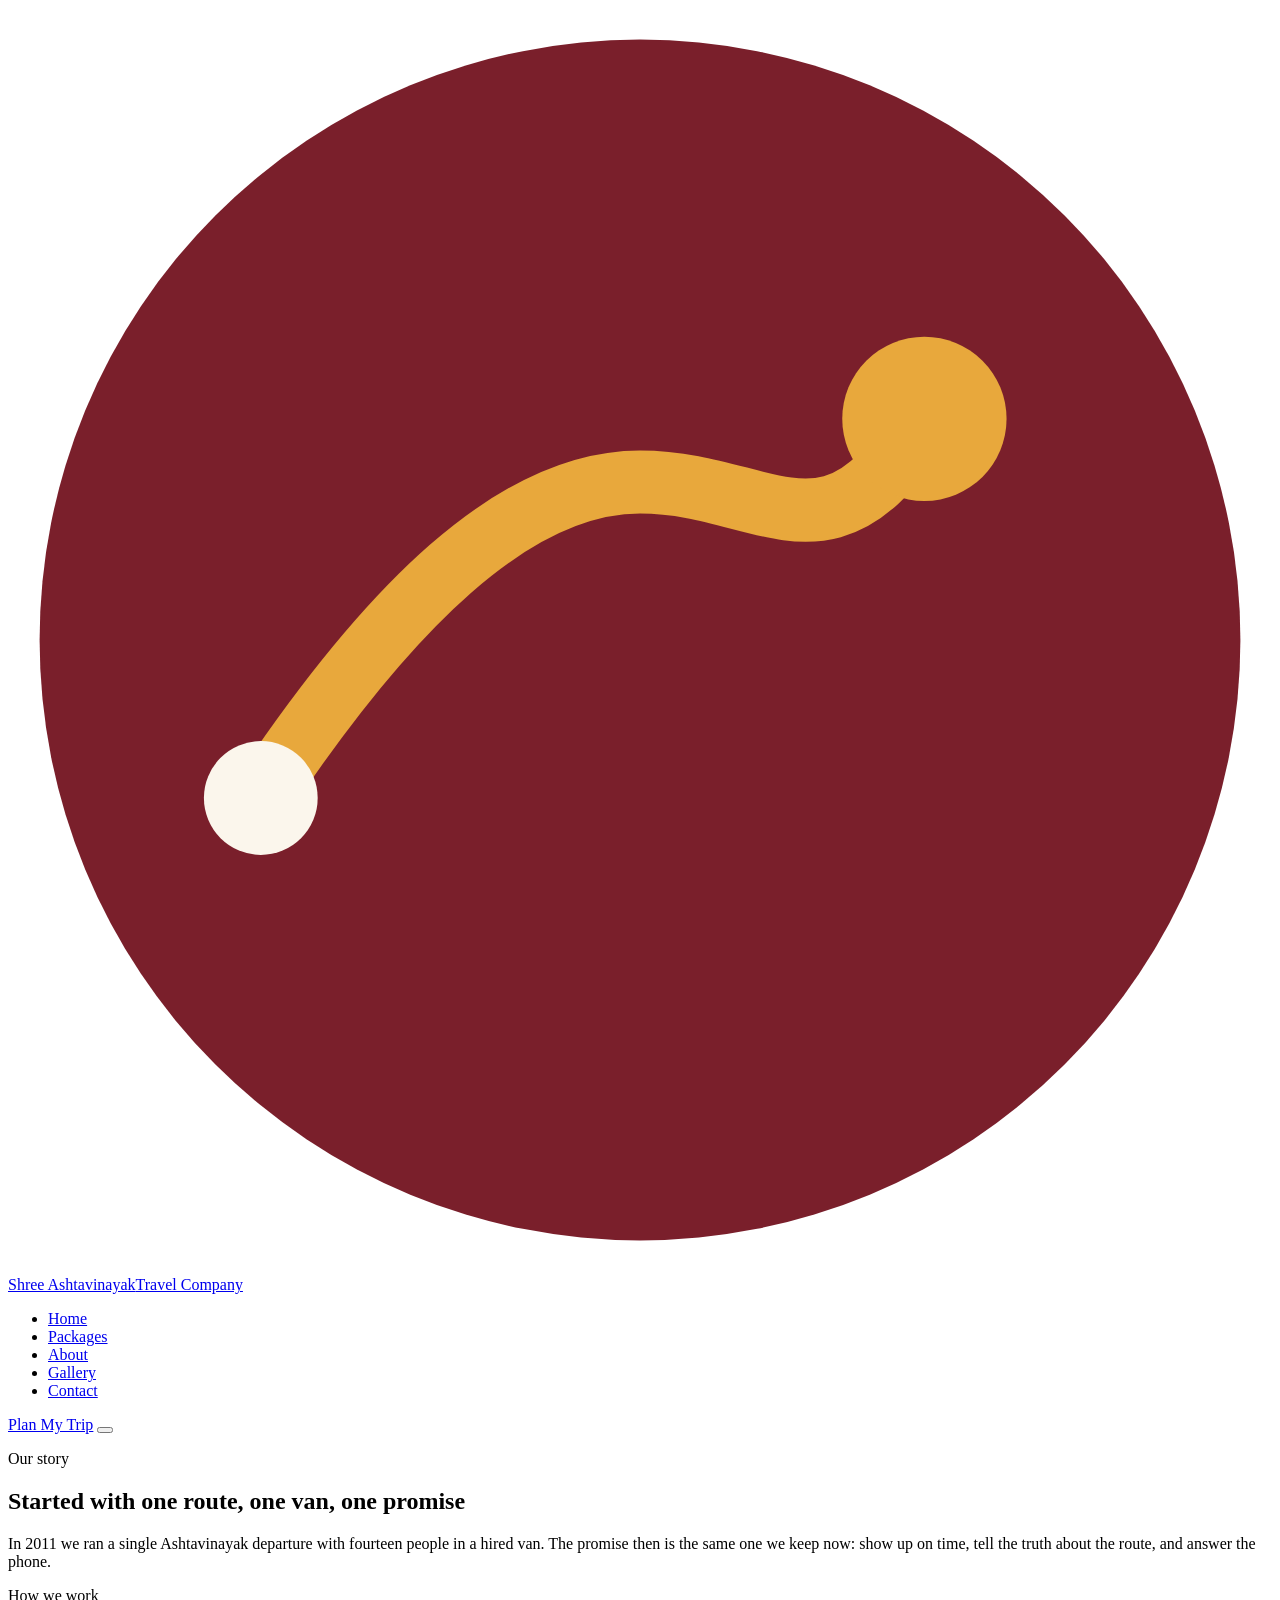
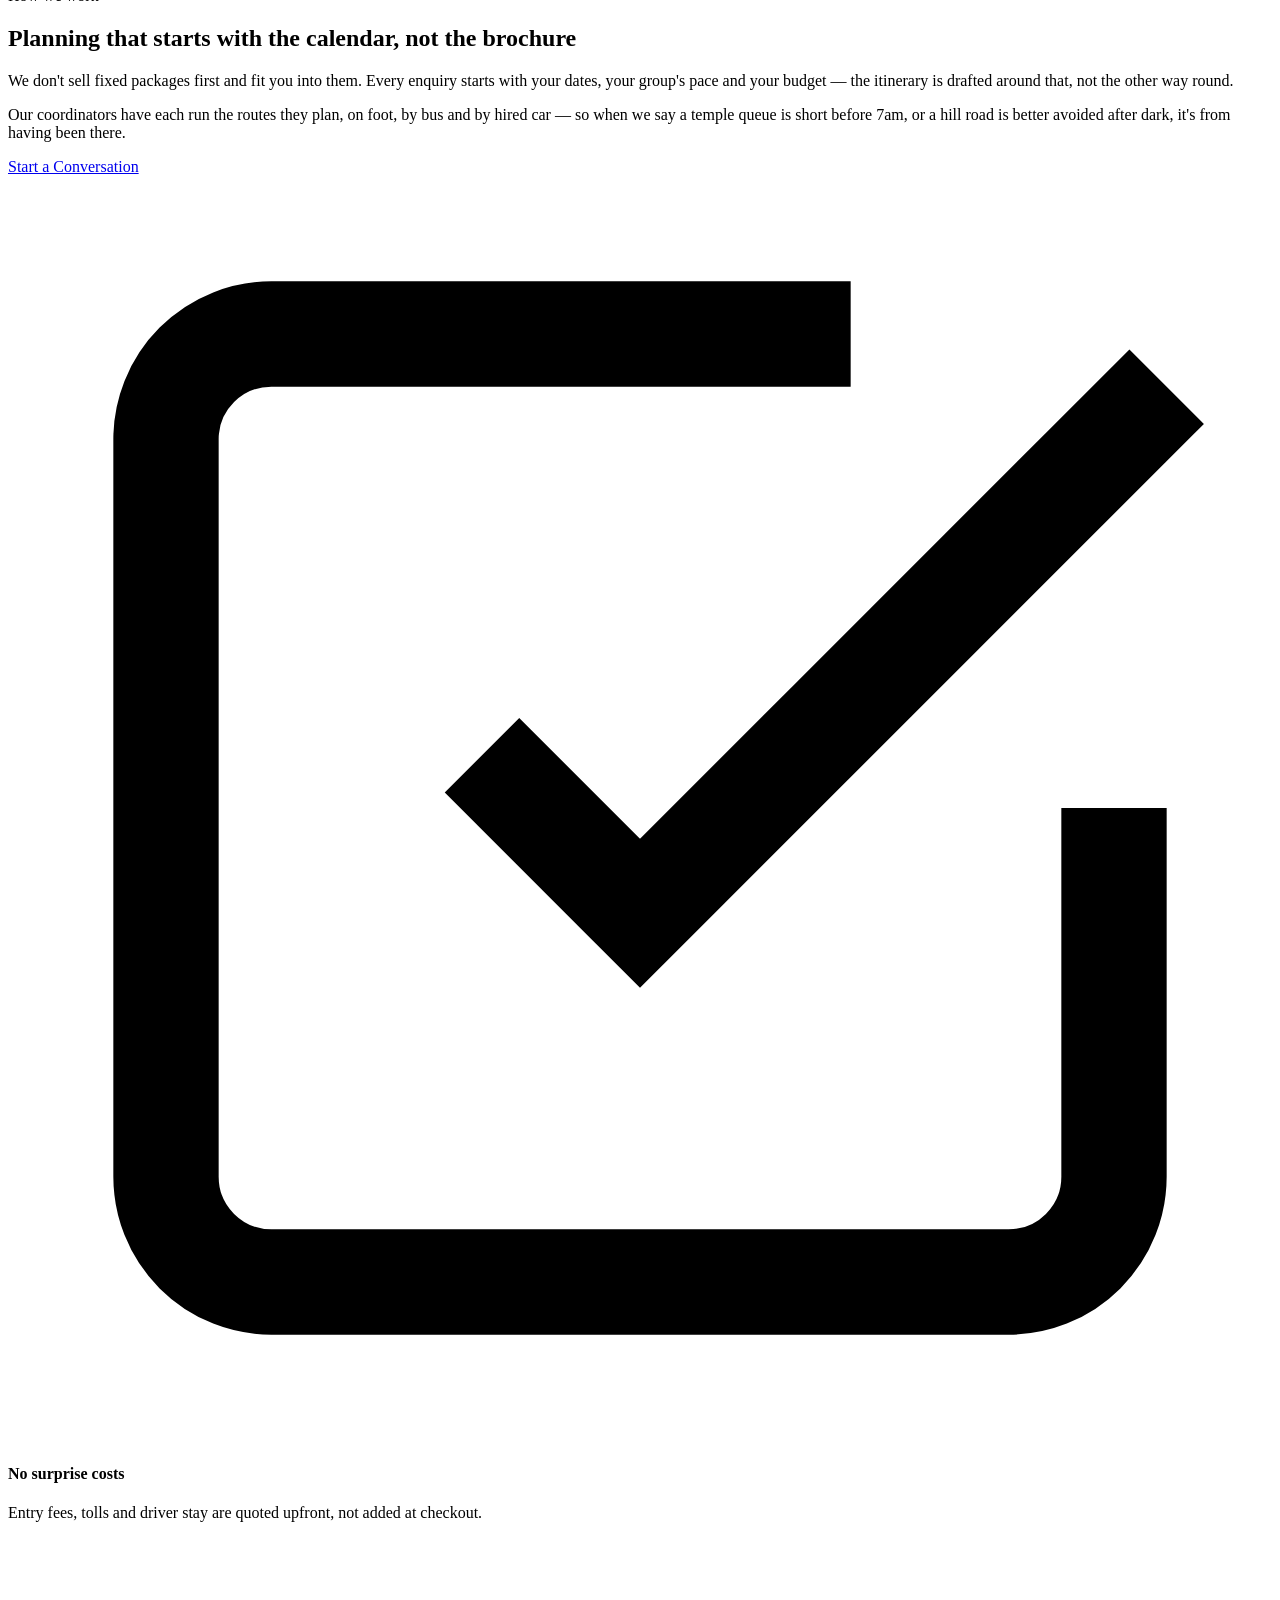
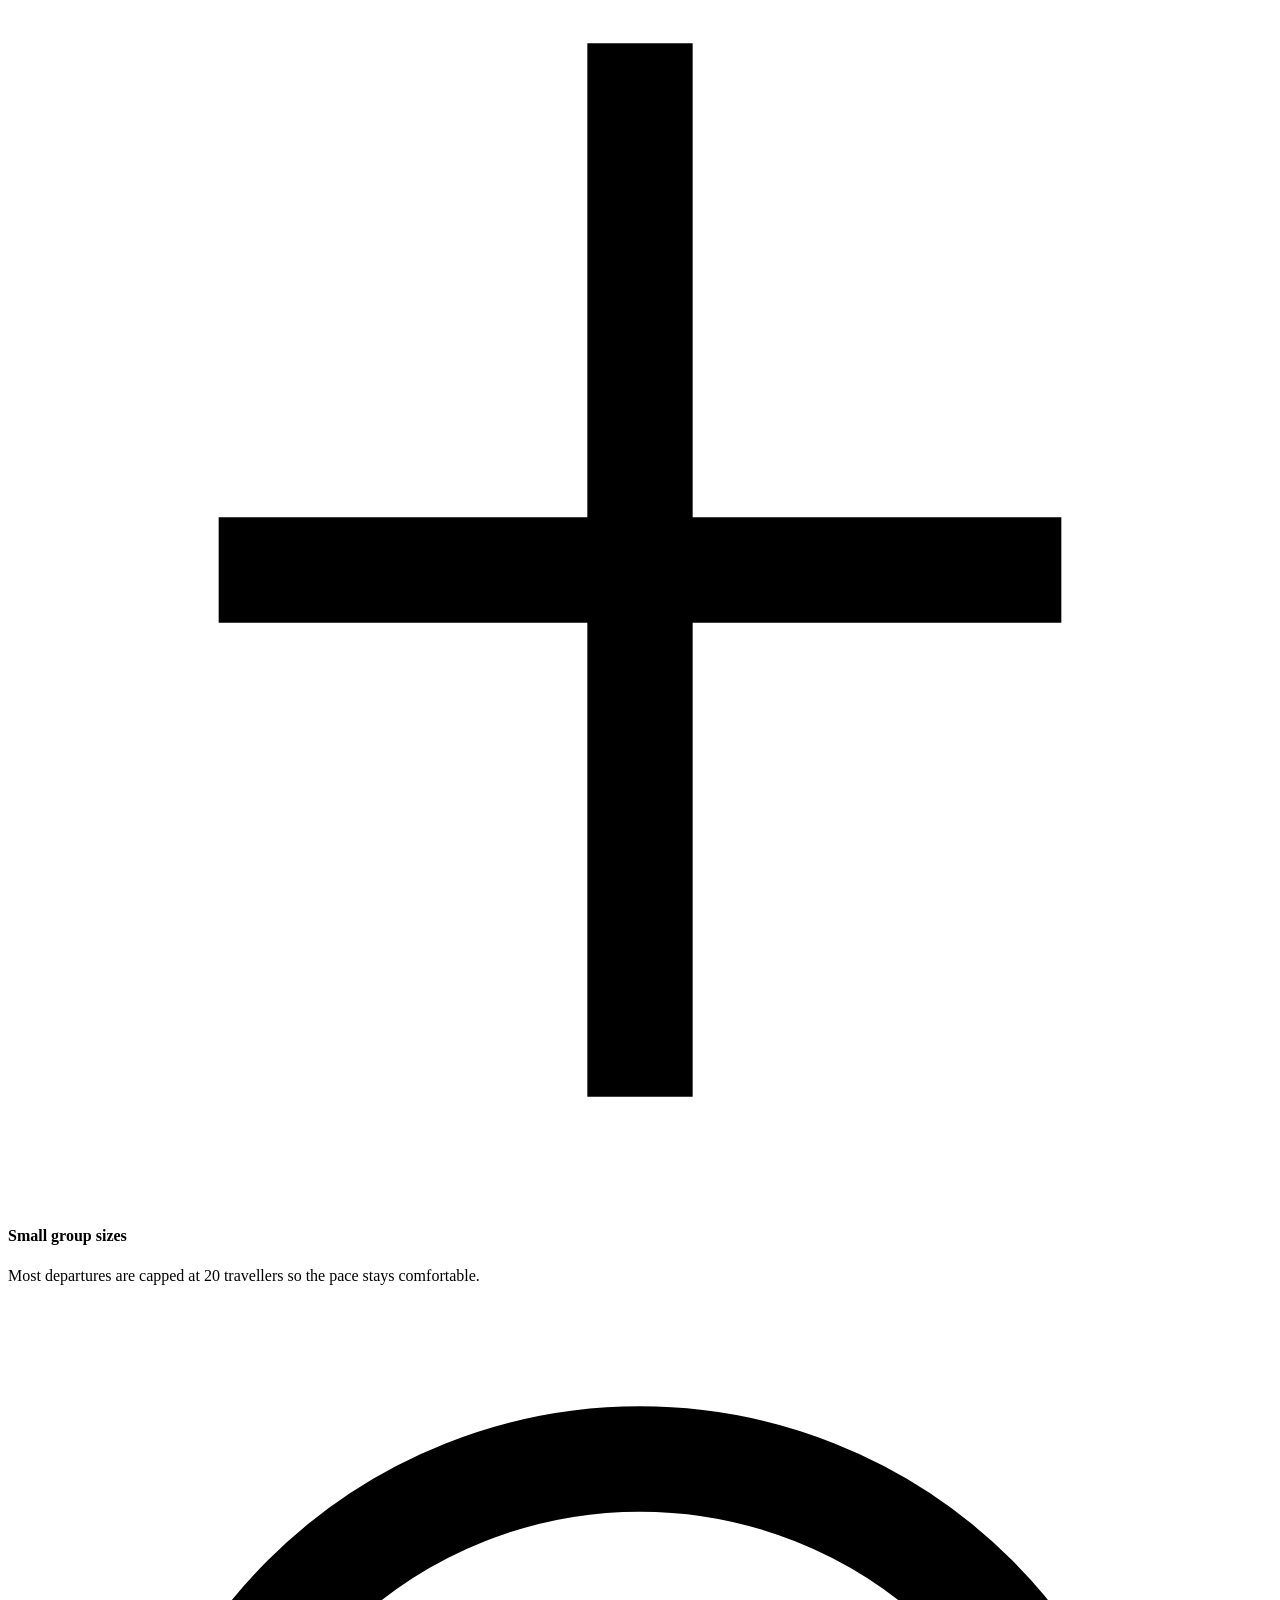
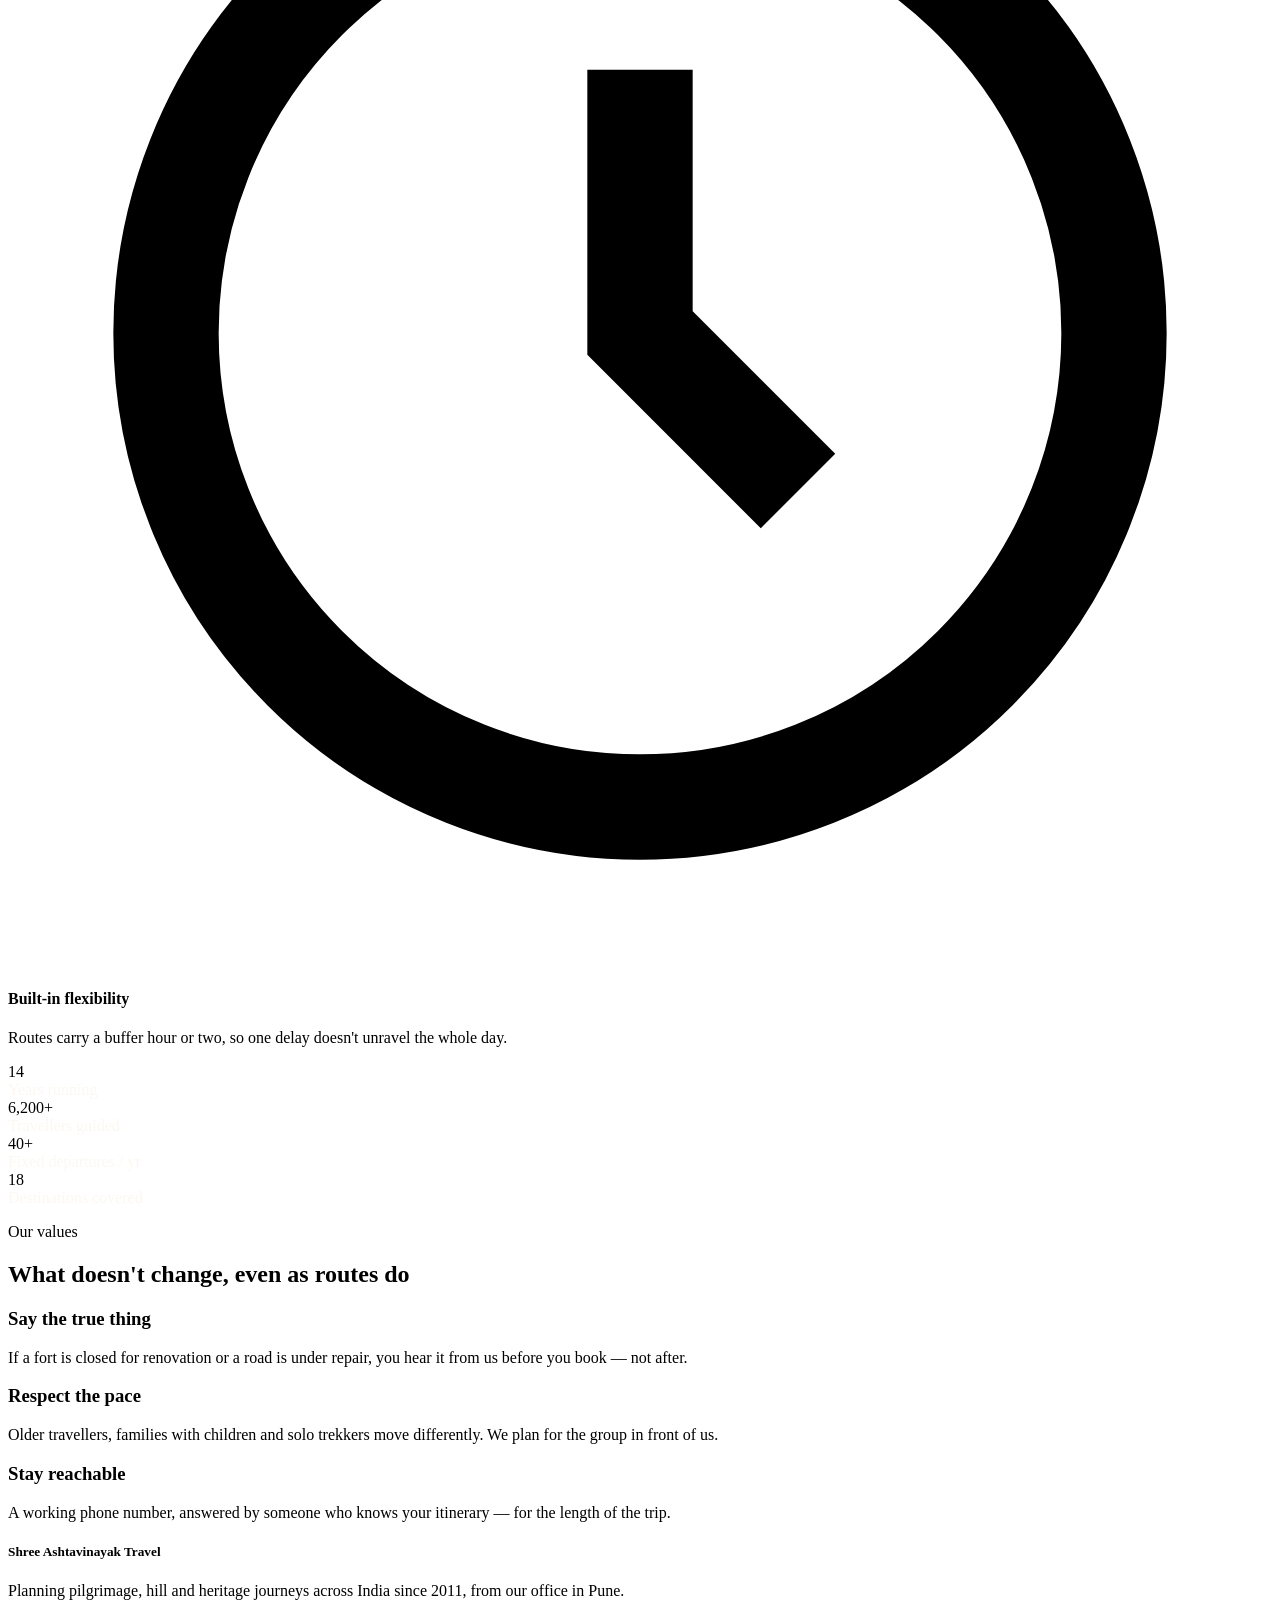
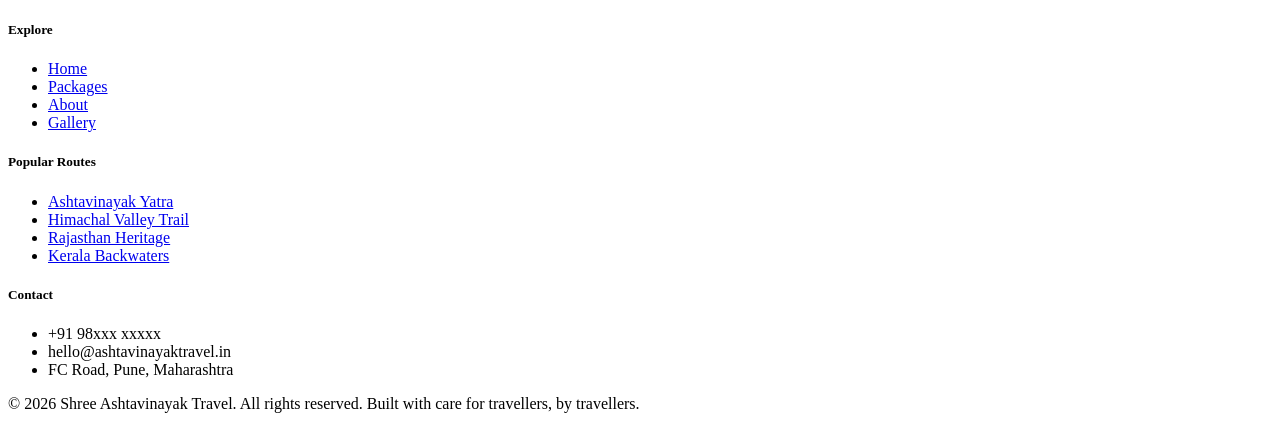
==== about.html @ e4ef9f4d "Add files via upload" ====
<!DOCTYPE html>
<html lang="en">
<head>
<meta charset="UTF-8">
<meta name="viewport" content="width=device-width, initial-scale=1.0">
<title>About — Shree Ashtavinayak Travel</title>
<link rel="preconnect" href="https://fonts.googleapis.com">
<link href="https://fonts.googleapis.com/css2?family=Fraunces:opsz,wght@9..144,500;9..144,600;9..144,700&family=Work+Sans:wght@400;500;600;700&display=swap" rel="stylesheet">
<link rel="stylesheet" href="css/styles.css">
</head>
<body>

<header class="site-header">
  <nav class="nav">
    <a href="index.html" class="logo">
      <svg class="logo-mark" viewBox="0 0 40 40" fill="none" xmlns="http://www.w3.org/2000/svg">
        <circle cx="20" cy="20" r="19" fill="#7A1F2B"/>
        <path d="M8 25c4-6 8-10 12-10s6 3 9-2" stroke="#E8A83C" stroke-width="2" stroke-linecap="round"/>
        <circle cx="29" cy="13" r="2.6" fill="#E8A83C"/>
        <circle cx="8" cy="25" r="1.8" fill="#FBF6EC"/>
      </svg>
      <span class="logo-text">Shree Ashtavinayak<span>Travel Company</span></span>
    </a>
    <ul class="nav-links">
      <li><a href="index.html">Home</a></li>
      <li><a href="packages.html">Packages</a></li>
      <li><a href="about.html" class="active">About</a></li>
      <li><a href="gallery.html">Gallery</a></li>
      <li><a href="contact.html">Contact</a></li>
    </ul>
    <div class="nav-cta">
      <a href="contact.html" class="btn btn-primary">Plan My Trip</a>
      <button class="nav-toggle" aria-label="Toggle menu"><span></span><span></span><span></span></button>
    </div>
  </nav>
</header>

<main>
  <section class="page-hero">
    <div class="wrap">
      <p class="eyebrow">Our story</p>
      <h1>Started with one route, one van, one promise</h1>
      <p>In 2011 we ran a single Ashtavinayak departure with fourteen people in a hired van. The promise then is the same one we keep now: show up on time, tell the truth about the route, and answer the phone.</p>
    </div>
  </section>

  <section style="padding-top:0">
    <div class="wrap grid-2" style="align-items:center;gap:56px">
      <div>
        <p class="eyebrow">How we work</p>
        <h2>Planning that starts with the calendar, not the brochure</h2>
        <p>We don't sell fixed packages first and fit you into them. Every enquiry starts with your dates, your group's pace and your budget — the itinerary is drafted around that, not the other way round.</p>
        <p>Our coordinators have each run the routes they plan, on foot, by bus and by hired car — so when we say a temple queue is short before 7am, or a hill road is better avoided after dark, it's from having been there.</p>
        <a href="contact.html" class="btn btn-primary">Start a Conversation</a>
      </div>
      <div class="feature-row" style="flex-direction:column;gap:22px">
        <div class="feature-row">
          <div class="feature-icon"><svg viewBox="0 0 24 24" fill="none" stroke="currentColor" stroke-width="2"><path d="M9 11l3 3L22 4M21 12v7a2 2 0 0 1-2 2H5a2 2 0 0 1-2-2V5a2 2 0 0 1 2-2h11"/></svg></div>
          <div><h4>No surprise costs</h4><p>Entry fees, tolls and driver stay are quoted upfront, not added at checkout.</p></div>
        </div>
        <div class="feature-row">
          <div class="feature-icon"><svg viewBox="0 0 24 24" fill="none" stroke="currentColor" stroke-width="2"><path d="M12 2 L12 22 M4 12 L20 12"/></svg></div>
          <div><h4>Small group sizes</h4><p>Most departures are capped at 20 travellers so the pace stays comfortable.</p></div>
        </div>
        <div class="feature-row">
          <div class="feature-icon"><svg viewBox="0 0 24 24" fill="none" stroke="currentColor" stroke-width="2"><circle cx="12" cy="12" r="9"/><path d="M12 7v5l3 3"/></svg></div>
          <div><h4>Built-in flexibility</h4><p>Routes carry a buffer hour or two, so one delay doesn't unravel the whole day.</p></div>
        </div>
      </div>
    </div>
  </section>

  <section class="bg-maroon">
    <div class="wrap stat-grid">
      <div><div class="stat-num">14</div><div class="stat-label" style="color:rgba(251,246,236,.75)">Years running</div></div>
      <div><div class="stat-num">6,200+</div><div class="stat-label" style="color:rgba(251,246,236,.75)">Travellers guided</div></div>
      <div><div class="stat-num">40+</div><div class="stat-label" style="color:rgba(251,246,236,.75)">Fixed departures / yr</div></div>
      <div><div class="stat-num">18</div><div class="stat-label" style="color:rgba(251,246,236,.75)">Destinations covered</div></div>
    </div>
  </section>

  <section class="bg-sand">
    <div class="wrap">
      <div class="section-head center">
        <p class="eyebrow" style="justify-content:center">Our values</p>
        <h2>What doesn't change, even as routes do</h2>
      </div>
      <div class="grid-3">
        <div class="card"><div class="card-body">
          <h3>Say the true thing</h3>
          <p>If a fort is closed for renovation or a road is under repair, you hear it from us before you book — not after.</p>
        </div></div>
        <div class="card"><div class="card-body">
          <h3>Respect the pace</h3>
          <p>Older travellers, families with children and solo trekkers move differently. We plan for the group in front of us.</p>
        </div></div>
        <div class="card"><div class="card-body">
          <h3>Stay reachable</h3>
          <p>A working phone number, answered by someone who knows your itinerary — for the length of the trip.</p>
        </div></div>
      </div>
    </div>
  </section>
</main>

<footer class="site-footer">
  <div class="wrap">
    <div class="foot-grid">
      <div class="foot-about">
        <h5>Shree Ashtavinayak Travel</h5>
        <p>Planning pilgrimage, hill and heritage journeys across India since 2011, from our office in Pune.</p>
      </div>
      <div>
        <h5>Explore</h5>
        <ul>
          <li><a href="index.html">Home</a></li>
          <li><a href="packages.html">Packages</a></li>
          <li><a href="about.html">About</a></li>
          <li><a href="gallery.html">Gallery</a></li>
        </ul>
      </div>
      <div>
        <h5>Popular Routes</h5>
        <ul>
          <li><a href="packages.html">Ashtavinayak Yatra</a></li>
          <li><a href="packages.html">Himachal Valley Trail</a></li>
          <li><a href="packages.html">Rajasthan Heritage</a></li>
          <li><a href="packages.html">Kerala Backwaters</a></li>
        </ul>
      </div>
      <div>
        <h5>Contact</h5>
        <ul>
          <li>+91 98xxx xxxxx</li>
          <li>hello@ashtavinayaktravel.in</li>
          <li>FC Road, Pune, Maharashtra</li>
        </ul>
      </div>
    </div>
    <div class="divider" style="background:rgba(251,246,236,.14)"></div>
    <div class="foot-bottom">
      <span>© 2026 Shree Ashtavinayak Travel. All rights reserved.</span>
      <span>Built with care for travellers, by travellers.</span>
    </div>
  </div>
</footer>

<script src="js/script.js"></script>
</body>
</html>
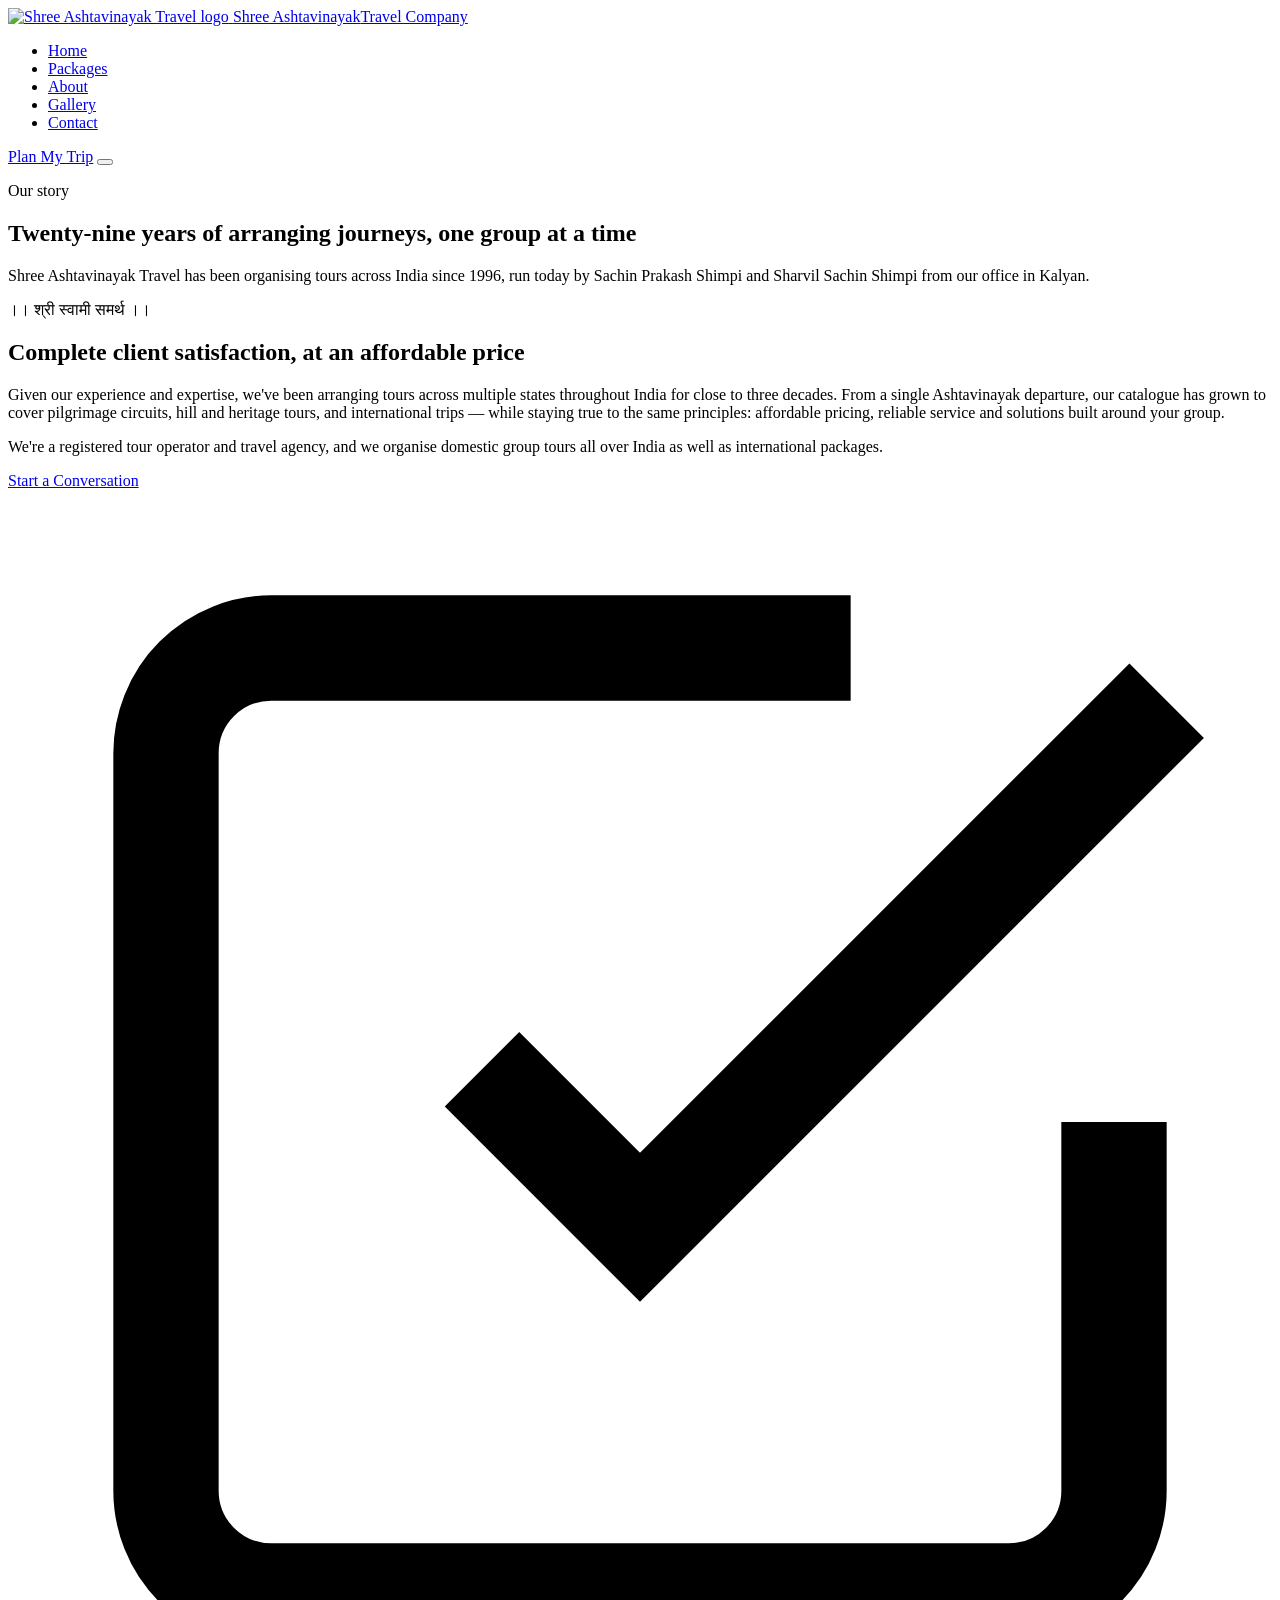
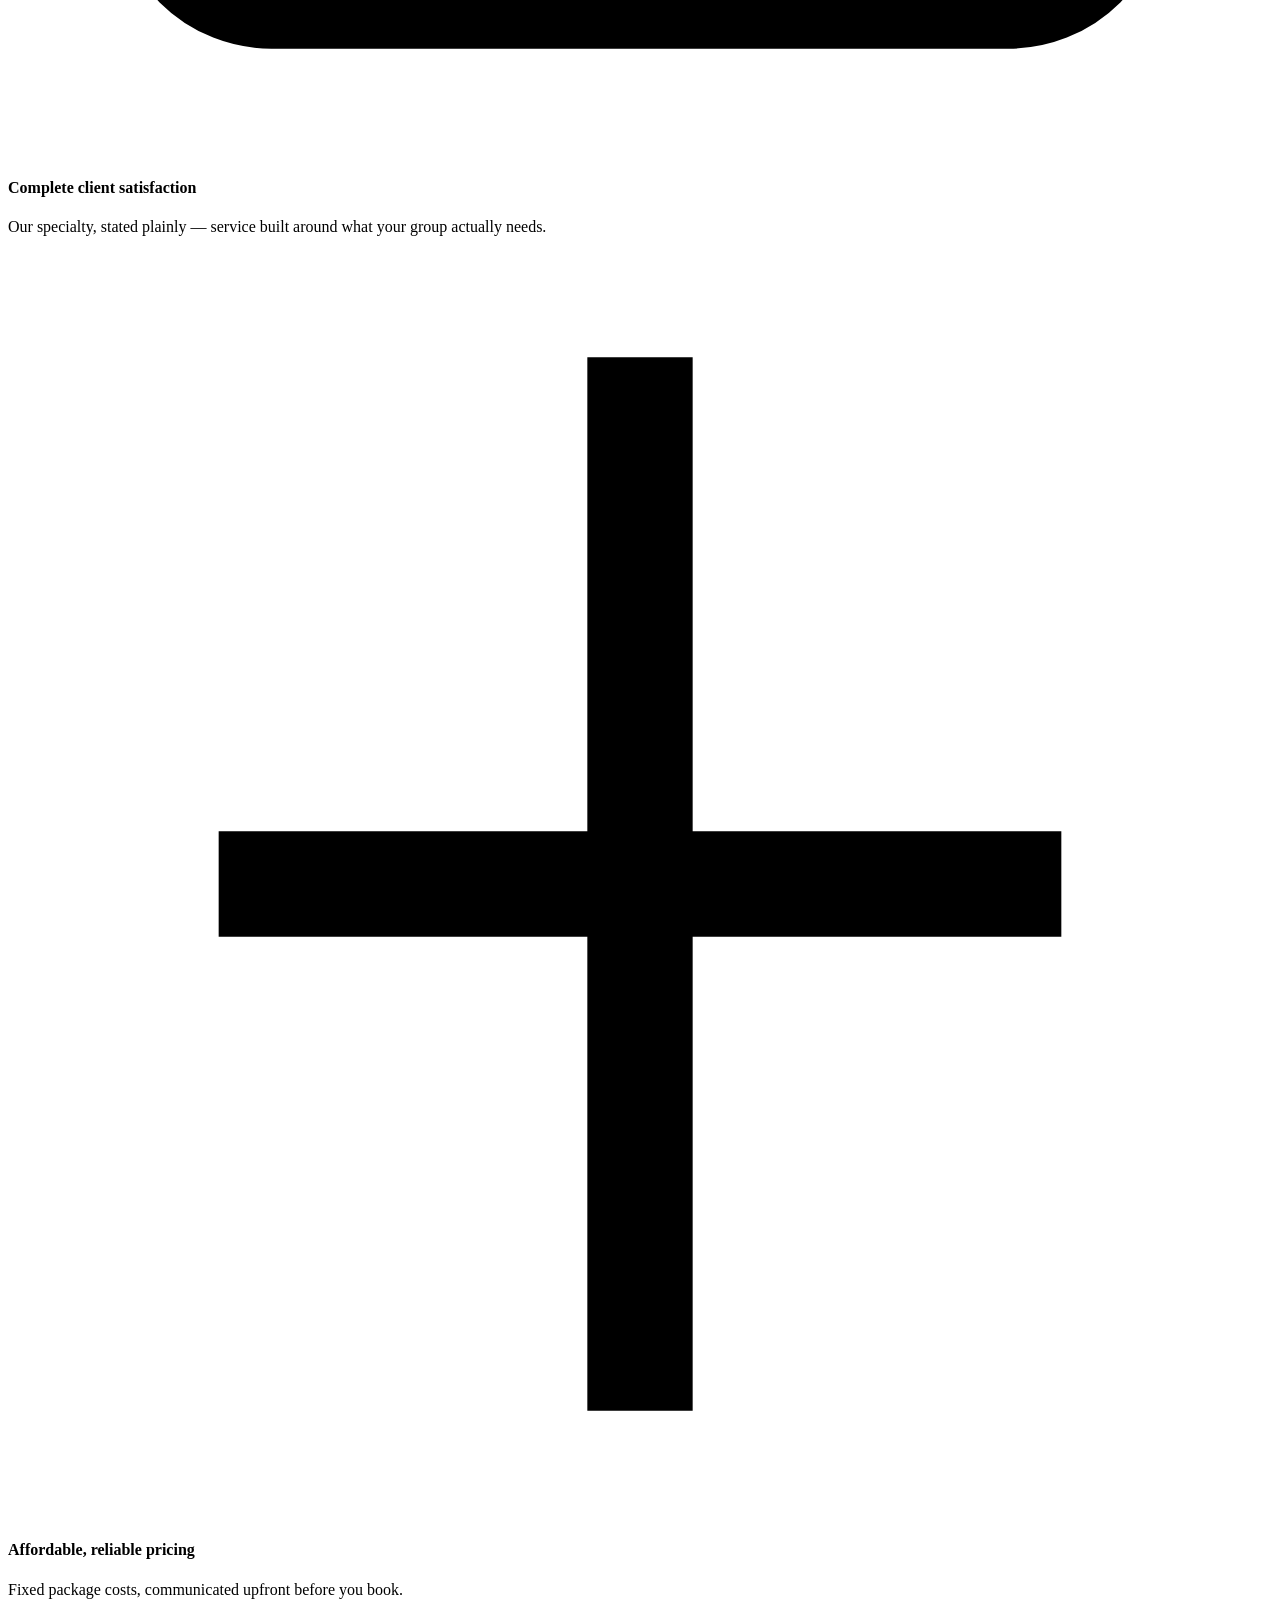
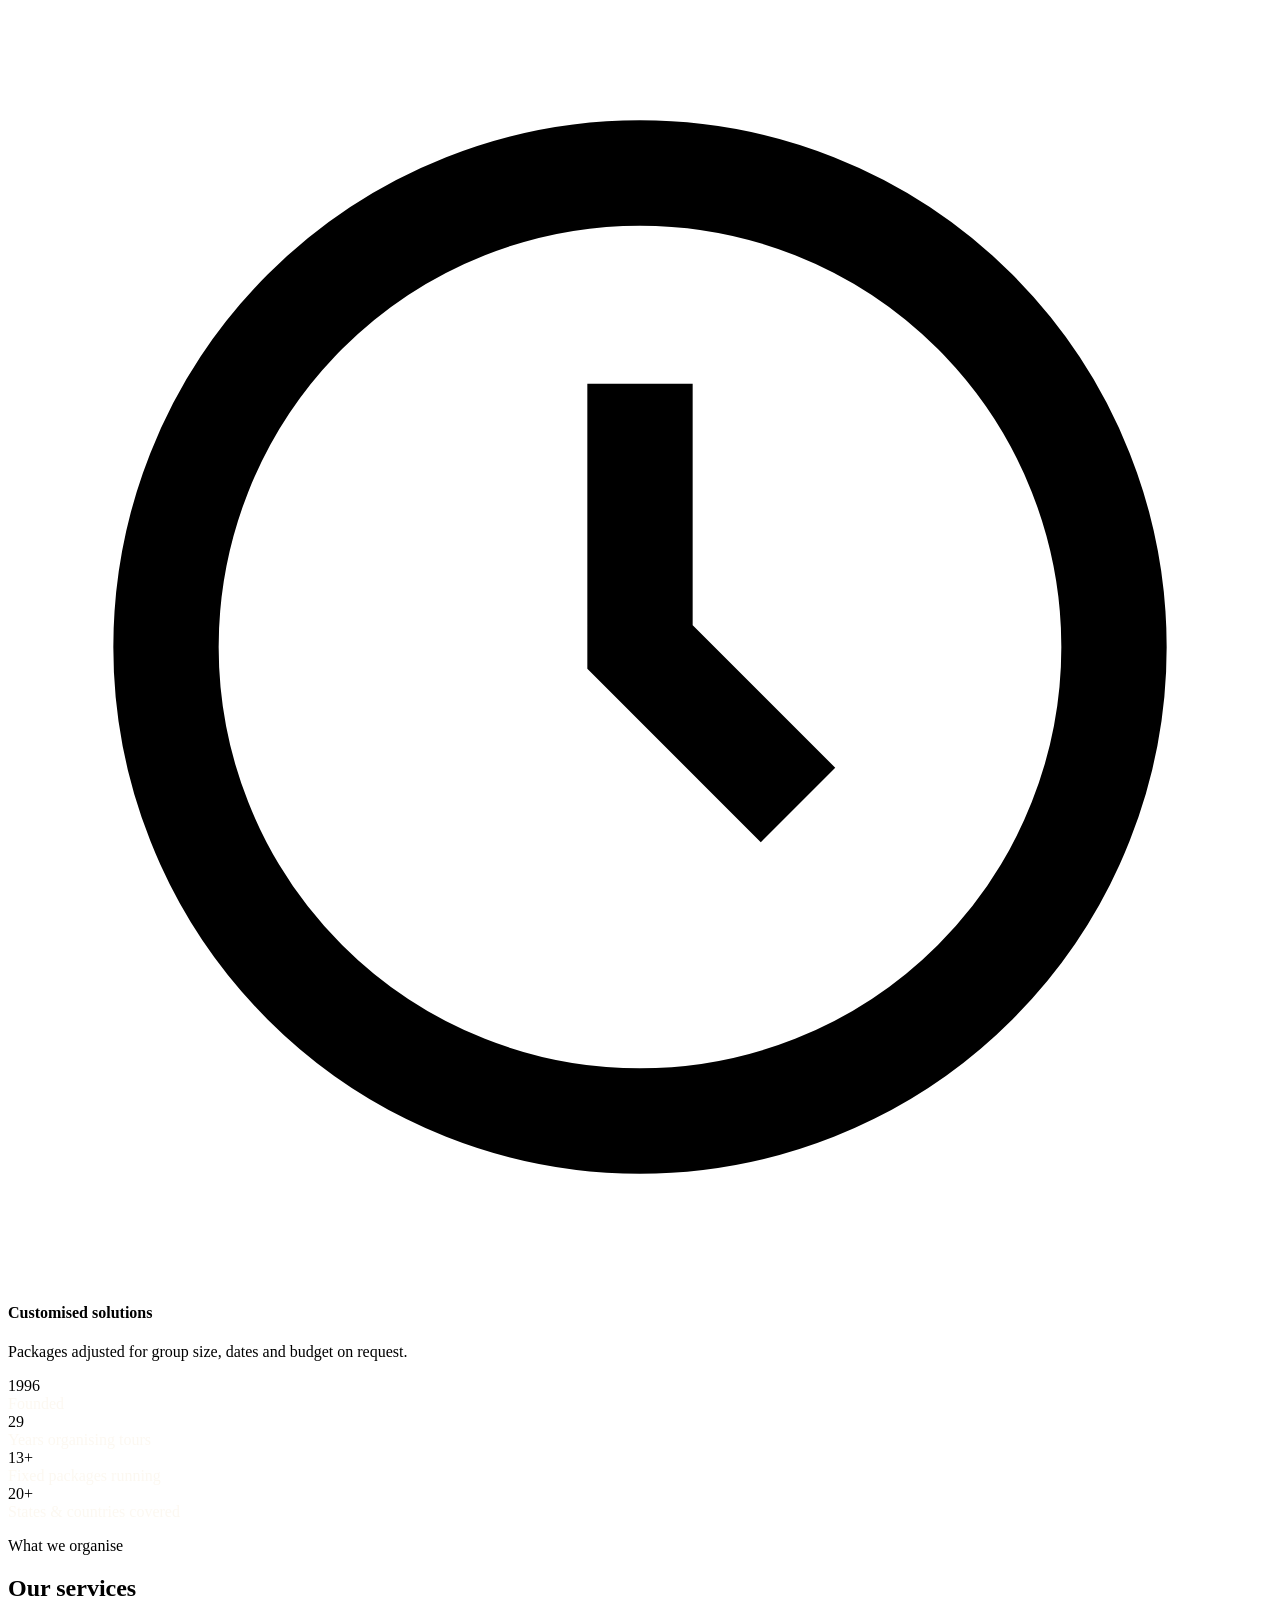
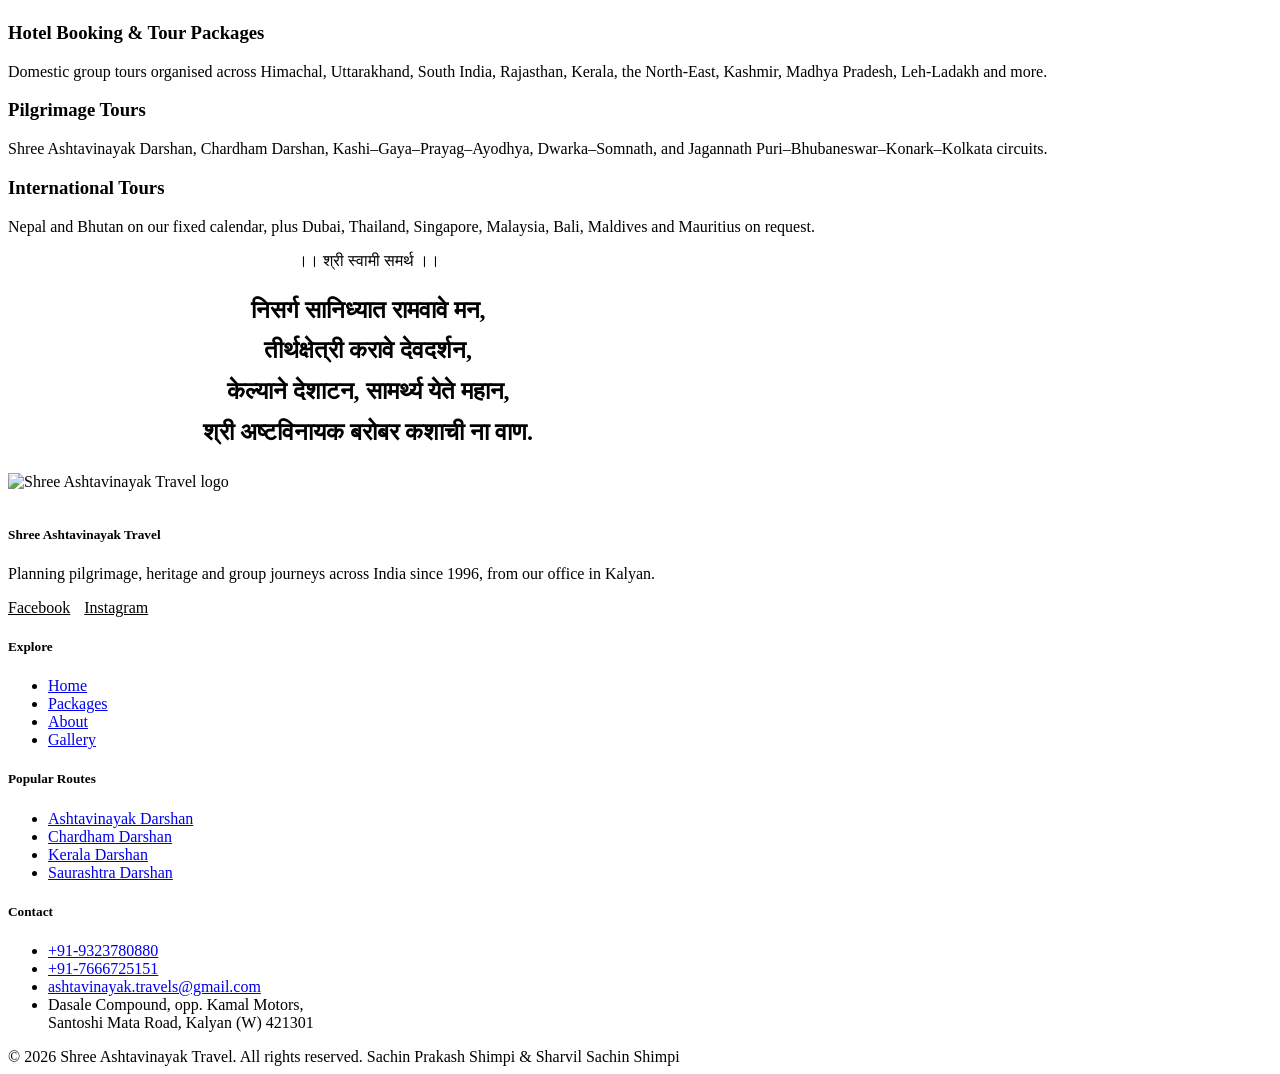
==== commit 93c14fe3: "Add files via upload" ====
--- a/about.html
+++ b/about.html
@@ -13,12 +13,7 @@
 <header class="site-header">
   <nav class="nav">
     <a href="index.html" class="logo">
-      <svg class="logo-mark" viewBox="0 0 40 40" fill="none" xmlns="http://www.w3.org/2000/svg">
-        <circle cx="20" cy="20" r="19" fill="#7A1F2B"/>
-        <path d="M8 25c4-6 8-10 12-10s6 3 9-2" stroke="#E8A83C" stroke-width="2" stroke-linecap="round"/>
-        <circle cx="29" cy="13" r="2.6" fill="#E8A83C"/>
-        <circle cx="8" cy="25" r="1.8" fill="#FBF6EC"/>
-      </svg>
+      <img src="images/logo.png" alt="Shree Ashtavinayak Travel logo" class="logo-mark-img">
       <span class="logo-text">Shree Ashtavinayak<span>Travel Company</span></span>
     </a>
     <ul class="nav-links">
@@ -39,32 +34,32 @@
   <section class="page-hero">
     <div class="wrap">
       <p class="eyebrow">Our story</p>
-      <h1>Started with one route, one van, one promise</h1>
-      <p>In 2011 we ran a single Ashtavinayak departure with fourteen people in a hired van. The promise then is the same one we keep now: show up on time, tell the truth about the route, and answer the phone.</p>
+      <h1>Twenty-nine years of arranging journeys, one group at a time</h1>
+      <p>Shree Ashtavinayak Travel has been organising tours across India since 1996, run today by Sachin Prakash Shimpi and Sharvil Sachin Shimpi from our office in Kalyan.</p>
     </div>
   </section>
 
   <section style="padding-top:0">
     <div class="wrap grid-2" style="align-items:center;gap:56px">
       <div>
-        <p class="eyebrow">How we work</p>
-        <h2>Planning that starts with the calendar, not the brochure</h2>
-        <p>We don't sell fixed packages first and fit you into them. Every enquiry starts with your dates, your group's pace and your budget — the itinerary is drafted around that, not the other way round.</p>
-        <p>Our coordinators have each run the routes they plan, on foot, by bus and by hired car — so when we say a temple queue is short before 7am, or a hill road is better avoided after dark, it's from having been there.</p>
+        <p class="eyebrow">।। श्री स्वामी समर्थ ।।</p>
+        <h2>Complete client satisfaction, at an affordable price</h2>
+        <p>Given our experience and expertise, we've been arranging tours across multiple states throughout India for close to three decades. From a single Ashtavinayak departure, our catalogue has grown to cover pilgrimage circuits, hill and heritage tours, and international trips — while staying true to the same principles: affordable pricing, reliable service and solutions built around your group.</p>
+        <p>We're a registered tour operator and travel agency, and we organise domestic group tours all over India as well as international packages.</p>
         <a href="contact.html" class="btn btn-primary">Start a Conversation</a>
       </div>
       <div class="feature-row" style="flex-direction:column;gap:22px">
         <div class="feature-row">
           <div class="feature-icon"><svg viewBox="0 0 24 24" fill="none" stroke="currentColor" stroke-width="2"><path d="M9 11l3 3L22 4M21 12v7a2 2 0 0 1-2 2H5a2 2 0 0 1-2-2V5a2 2 0 0 1 2-2h11"/></svg></div>
-          <div><h4>No surprise costs</h4><p>Entry fees, tolls and driver stay are quoted upfront, not added at checkout.</p></div>
+          <div><h4>Complete client satisfaction</h4><p>Our specialty, stated plainly — service built around what your group actually needs.</p></div>
         </div>
         <div class="feature-row">
           <div class="feature-icon"><svg viewBox="0 0 24 24" fill="none" stroke="currentColor" stroke-width="2"><path d="M12 2 L12 22 M4 12 L20 12"/></svg></div>
-          <div><h4>Small group sizes</h4><p>Most departures are capped at 20 travellers so the pace stays comfortable.</p></div>
+          <div><h4>Affordable, reliable pricing</h4><p>Fixed package costs, communicated upfront before you book.</p></div>
         </div>
         <div class="feature-row">
           <div class="feature-icon"><svg viewBox="0 0 24 24" fill="none" stroke="currentColor" stroke-width="2"><circle cx="12" cy="12" r="9"/><path d="M12 7v5l3 3"/></svg></div>
-          <div><h4>Built-in flexibility</h4><p>Routes carry a buffer hour or two, so one delay doesn't unravel the whole day.</p></div>
+          <div><h4>Customised solutions</h4><p>Packages adjusted for group size, dates and budget on request.</p></div>
         </div>
       </div>
     </div>
@@ -72,33 +67,40 @@
 
   <section class="bg-maroon">
     <div class="wrap stat-grid">
-      <div><div class="stat-num">14</div><div class="stat-label" style="color:rgba(251,246,236,.75)">Years running</div></div>
-      <div><div class="stat-num">6,200+</div><div class="stat-label" style="color:rgba(251,246,236,.75)">Travellers guided</div></div>
-      <div><div class="stat-num">40+</div><div class="stat-label" style="color:rgba(251,246,236,.75)">Fixed departures / yr</div></div>
-      <div><div class="stat-num">18</div><div class="stat-label" style="color:rgba(251,246,236,.75)">Destinations covered</div></div>
+      <div><div class="stat-num">1996</div><div class="stat-label" style="color:rgba(251,246,236,.75)">Founded</div></div>
+      <div><div class="stat-num">29</div><div class="stat-label" style="color:rgba(251,246,236,.75)">Years organising tours</div></div>
+      <div><div class="stat-num">13+</div><div class="stat-label" style="color:rgba(251,246,236,.75)">Fixed packages running</div></div>
+      <div><div class="stat-num">20+</div><div class="stat-label" style="color:rgba(251,246,236,.75)">States &amp; countries covered</div></div>
     </div>
   </section>
 
   <section class="bg-sand">
     <div class="wrap">
       <div class="section-head center">
-        <p class="eyebrow" style="justify-content:center">Our values</p>
-        <h2>What doesn't change, even as routes do</h2>
+        <p class="eyebrow" style="justify-content:center">What we organise</p>
+        <h2>Our services</h2>
       </div>
       <div class="grid-3">
         <div class="card"><div class="card-body">
-          <h3>Say the true thing</h3>
-          <p>If a fort is closed for renovation or a road is under repair, you hear it from us before you book — not after.</p>
+          <h3>Hotel Booking &amp; Tour Packages</h3>
+          <p>Domestic group tours organised across Himachal, Uttarakhand, South India, Rajasthan, Kerala, the North-East, Kashmir, Madhya Pradesh, Leh-Ladakh and more.</p>
         </div></div>
         <div class="card"><div class="card-body">
-          <h3>Respect the pace</h3>
-          <p>Older travellers, families with children and solo trekkers move differently. We plan for the group in front of us.</p>
+          <h3>Pilgrimage Tours</h3>
+          <p>Shree Ashtavinayak Darshan, Chardham Darshan, Kashi–Gaya–Prayag–Ayodhya, Dwarka–Somnath, and Jagannath Puri–Bhubaneswar–Konark–Kolkata circuits.</p>
         </div></div>
         <div class="card"><div class="card-body">
-          <h3>Stay reachable</h3>
-          <p>A working phone number, answered by someone who knows your itinerary — for the length of the trip.</p>
+          <h3>International Tours</h3>
+          <p>Nepal and Bhutan on our fixed calendar, plus Dubai, Thailand, Singapore, Malaysia, Bali, Maldives and Mauritius on request.</p>
         </div></div>
       </div>
+    </div>
+  </section>
+
+  <section>
+    <div class="wrap" style="text-align:center;max-width:720px">
+      <p class="eyebrow" style="justify-content:center">।। श्री स्वामी समर्थ ।।</p>
+      <h2 style="font-size:1.5rem;line-height:1.7">निसर्ग सानिध्यात रामवावे मन,<br>तीर्थक्षेत्री करावे देवदर्शन,<br>केल्याने देशाटन, सामर्थ्य येते महान,<br>श्री अष्टविनायक बरोबर कशाची ना वाण.</h2>
     </div>
   </section>
 </main>
@@ -107,8 +109,13 @@
   <div class="wrap">
     <div class="foot-grid">
       <div class="foot-about">
+        <img src="images/logo.png" alt="Shree Ashtavinayak Travel logo" style="height:56px;width:auto;margin-bottom:14px;">
         <h5>Shree Ashtavinayak Travel</h5>
-        <p>Planning pilgrimage, hill and heritage journeys across India since 2011, from our office in Pune.</p>
+        <p>Planning pilgrimage, heritage and group journeys across India since 1996, from our office in Kalyan.</p>
+        <div style="display:flex;gap:14px;margin-top:14px;">
+          <a href="https://www.facebook.com/shreeashtavinayaktravel" target="_blank" rel="noopener" style="color:var(--gold-light)">Facebook</a>
+          <a href="https://www.instagram.com/shreeashtavinayaktravels" target="_blank" rel="noopener" style="color:var(--gold-light)">Instagram</a>
+        </div>
       </div>
       <div>
         <h5>Explore</h5>
@@ -122,25 +129,26 @@
       <div>
         <h5>Popular Routes</h5>
         <ul>
-          <li><a href="packages.html">Ashtavinayak Yatra</a></li>
-          <li><a href="packages.html">Himachal Valley Trail</a></li>
-          <li><a href="packages.html">Rajasthan Heritage</a></li>
-          <li><a href="packages.html">Kerala Backwaters</a></li>
+          <li><a href="packages.html">Ashtavinayak Darshan</a></li>
+          <li><a href="packages.html">Chardham Darshan</a></li>
+          <li><a href="packages.html">Kerala Darshan</a></li>
+          <li><a href="packages.html">Saurashtra Darshan</a></li>
         </ul>
       </div>
       <div>
         <h5>Contact</h5>
         <ul>
-          <li>+91 98xxx xxxxx</li>
-          <li>hello@ashtavinayaktravel.in</li>
-          <li>FC Road, Pune, Maharashtra</li>
+          <li><a href="tel:+919323780880">+91-9323780880</a></li>
+          <li><a href="tel:+917666725151">+91-7666725151</a></li>
+          <li><a href="mailto:ashtavinayak.travels@gmail.com">ashtavinayak.travels@gmail.com</a></li>
+          <li>Dasale Compound, opp. Kamal Motors,<br>Santoshi Mata Road, Kalyan (W) 421301</li>
         </ul>
       </div>
     </div>
     <div class="divider" style="background:rgba(251,246,236,.14)"></div>
     <div class="foot-bottom">
       <span>© 2026 Shree Ashtavinayak Travel. All rights reserved.</span>
-      <span>Built with care for travellers, by travellers.</span>
+      <span>Sachin Prakash Shimpi &amp; Sharvil Sachin Shimpi</span>
     </div>
   </div>
 </footer>
